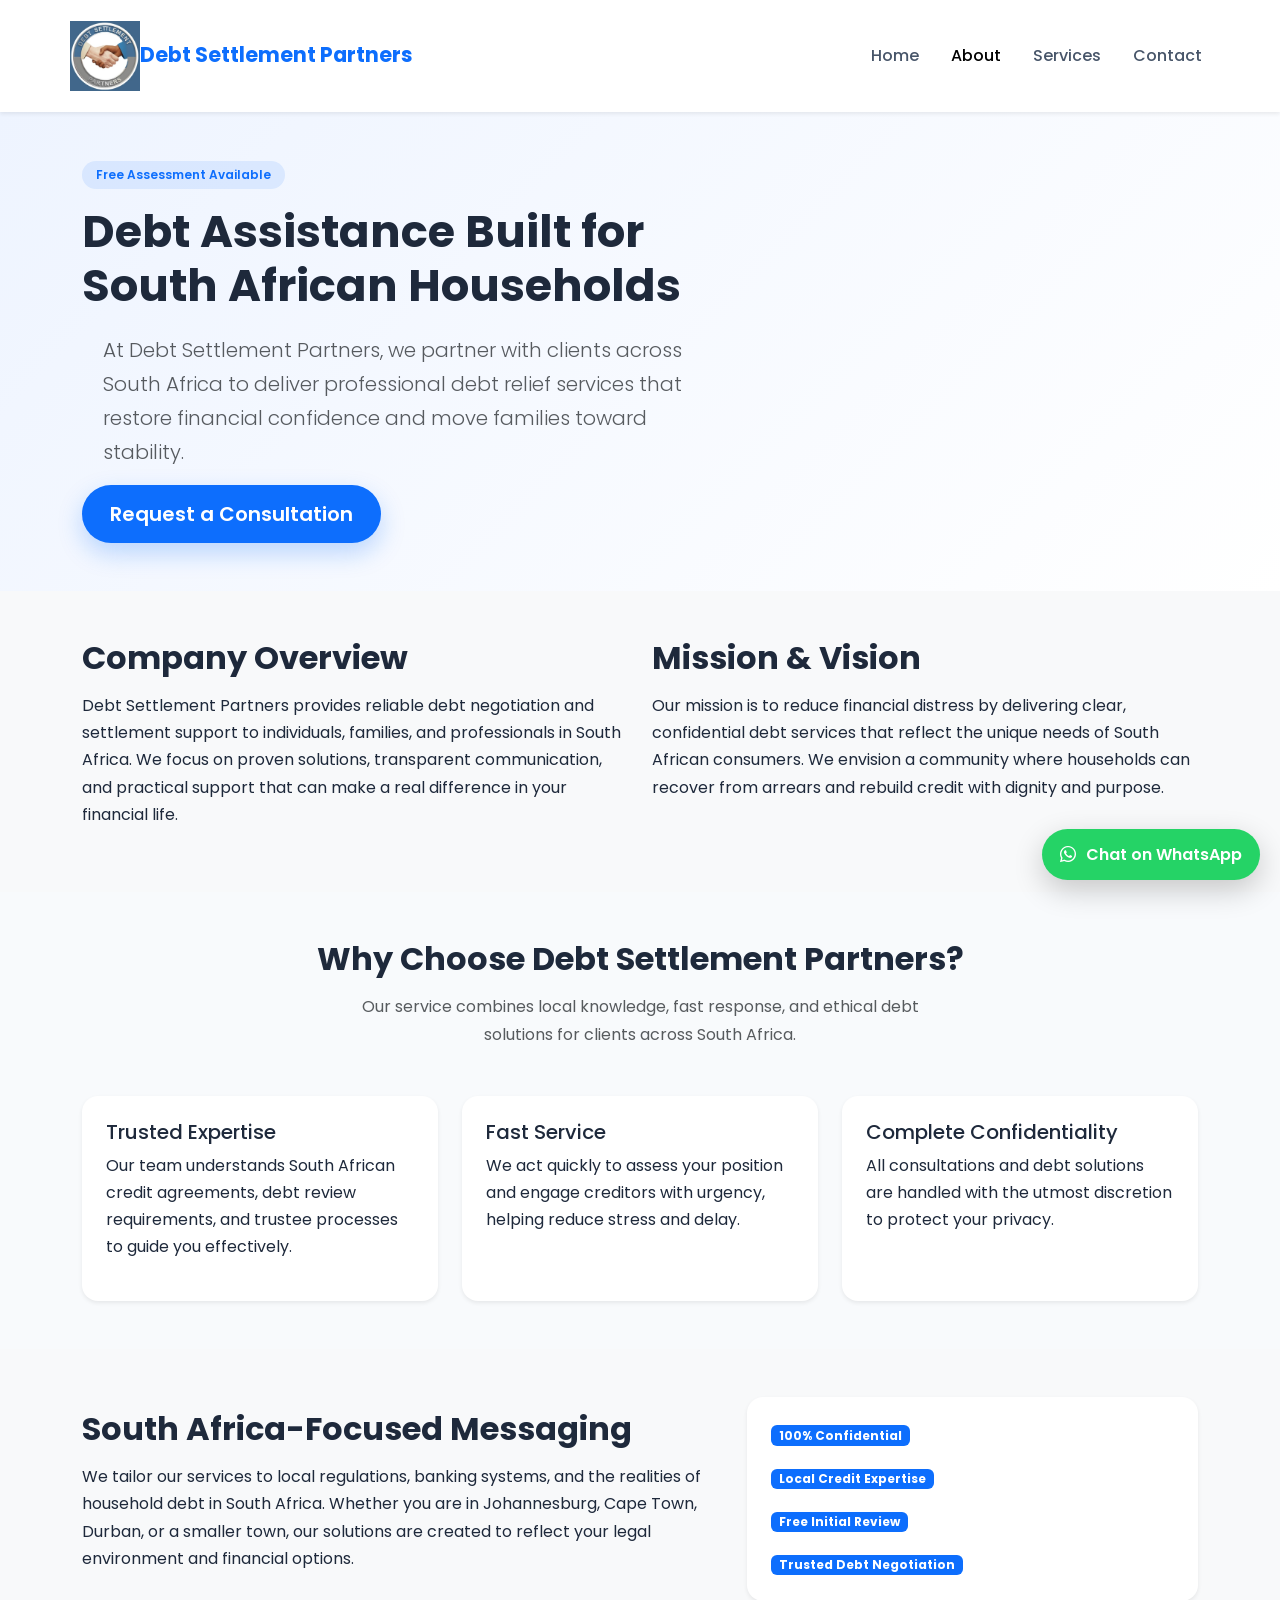
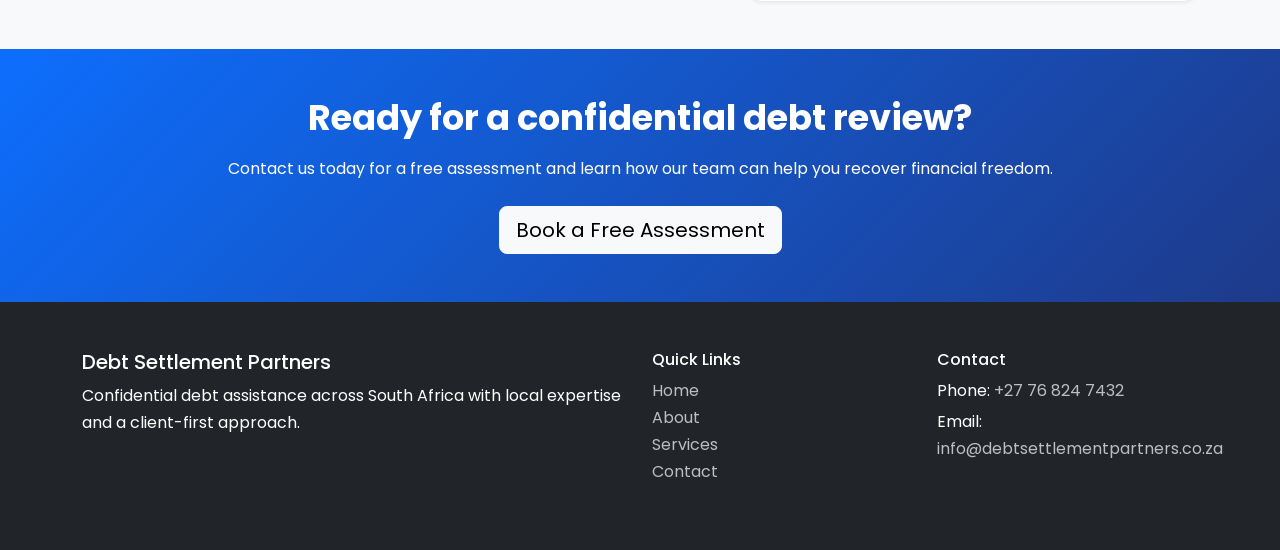
==== about.html @ 92708552 "first commit" ====
<!DOCTYPE html>
<html lang="en">
<head>
  <meta charset="UTF-8">
  <meta name="viewport" content="width=device-width, initial-scale=1.0">
  <title>About Us | Debt Settlement Partners</title>
  <meta name="description" content="Learn about Debt Settlement Partners, South Africa's debt assistance partner offering confidential, fast, local relief through mediation and settlement services.">
  <link rel="preconnect" href="https://fonts.googleapis.com">
  <link rel="preconnect" href="https://fonts.gstatic.com" crossorigin>
  <link href="https://fonts.googleapis.com/css2?family=Poppins:wght@300;400;500;600;700&display=swap" rel="stylesheet">
  <link href="https://cdn.jsdelivr.net/npm/bootstrap@5.3.2/dist/css/bootstrap.min.css" rel="stylesheet">
  <link rel="stylesheet" href="https://cdn.jsdelivr.net/npm/bootstrap-icons@1.11.4/font/bootstrap-icons.css">
  <link rel="stylesheet" href="css/style.css">
</head>
<body>
  <header class="site-header sticky-top bg-white shadow-sm">
    <nav class="navbar navbar-expand-lg navbar-light bg-white container">
      <a class="navbar-brand fw-bold text-primary" href="index.html"><img src="images/Screenshot_17-4-2026_103046_debtsettlementpartners.co.za.jpeg" alt="Dlogo" class="img-fluid" style="max-width: 70px;" style="padding: 5px;">Debt Settlement Partners</a>
      <button class="navbar-toggler" type="button" data-bs-toggle="collapse" data-bs-target="#mainNavbar" aria-controls="mainNavbar" aria-expanded="false" aria-label="Toggle navigation">
        <span class="navbar-toggler-icon"></span>
      </button>
      <div class="collapse navbar-collapse" id="mainNavbar">
        <ul class="navbar-nav ms-auto mb-2 mb-lg-0">
          <li class="nav-item"><a class="nav-link" href="index.html">Home</a></li>
          <li class="nav-item"><a class="nav-link active" href="about.html">About</a></li>
          <li class="nav-item"><a class="nav-link" href="services.html">Services</a></li>
          <li class="nav-item"><a class="nav-link" href="contact.html">Contact</a></li>
        </ul>
      </div>
    </nav>
  </header>

  <main>
    <section class="page-hero py-5">
      <div class="container">
        <div class="row align-items-center gy-4">
          <div class="col-lg-7">
            <span class="badge badge-soft-primary mb-3">Free Assessment Available</span>
            <h1 class="display-5 fw-bold">Debt Assistance Built for South African Households</h1>
            <p class="lead text-muted">At Debt Settlement Partners, we partner with clients across South Africa to deliver professional debt relief services that restore financial confidence and move families toward stability.</p>
            <a href="contact.html" class="btn btn-primary btn-lg">Request a Consultation</a>
          </div>
        </div>
      </div>
    </section>

    <section class="company-overview py-5 bg-light">
      <div class="container">
        <div class="row gy-4">
          <div class="col-lg-6">
            <h2>Company Overview</h2>
            <p>Debt Settlement Partners provides reliable debt negotiation and settlement support to individuals, families, and professionals in South Africa. We focus on proven solutions, transparent communication, and practical support that can make a real difference in your financial life.</p>
          </div>
          <div class="col-lg-6">
            <h2>Mission &amp; Vision</h2>
            <p>Our mission is to reduce financial distress by delivering clear, confidential debt services that reflect the unique needs of South African consumers. We envision a community where households can recover from arrears and rebuild credit with dignity and purpose.</p>
          </div>
        </div>
      </div>
    </section>

    <section class="why-choose-us py-5">
      <div class="container">
        <div class="text-center mb-5">
          <h2>Why Choose Debt Settlement Partners?</h2>
          <p class="text-muted">Our service combines local knowledge, fast response, and ethical debt solutions for clients across South Africa.</p>
        </div>
        <div class="row g-4">
          <div class="col-md-4">
            <div class="info-card p-4 rounded-4 shadow-sm h-100">
              <h3 class="h5">Trusted Expertise</h3>
              <p>Our team understands South African credit agreements, debt review requirements, and trustee processes to guide you effectively.</p>
            </div>
          </div>
          <div class="col-md-4">
            <div class="info-card p-4 rounded-4 shadow-sm h-100">
              <h3 class="h5">Fast Service</h3>
              <p>We act quickly to assess your position and engage creditors with urgency, helping reduce stress and delay.</p>
            </div>
          </div>
          <div class="col-md-4">
            <div class="info-card p-4 rounded-4 shadow-sm h-100">
              <h3 class="h5">Complete Confidentiality</h3>
              <p>All consultations and debt solutions are handled with the utmost discretion to protect your privacy.</p>
            </div>
          </div>
        </div>
      </div>
    </section>

    <section class="south-africa-focus py-5 bg-light">
      <div class="container">
        <div class="row align-items-center gy-4">
          <div class="col-lg-7">
            <h2>South Africa-Focused Messaging</h2>
            <p>We tailor our services to local regulations, banking systems, and the realities of household debt in South Africa. Whether you are in Johannesburg, Cape Town, Durban, or a smaller town, our solutions are created to reflect your legal environment and financial options.</p>
          </div>
          <div class="col-lg-5">
            <div class="badge-list p-4 rounded-4 shadow-sm bg-white">
              <div class="mb-3">
                <span class="badge bg-primary">100% Confidential</span>
              </div>
              <div class="mb-3">
                <span class="badge bg-primary">Local Credit Expertise</span>
              </div>
              <div class="mb-3">
                <span class="badge bg-primary">Free Initial Review</span>
              </div>
              <div>
                <span class="badge bg-primary">Trusted Debt Negotiation</span>
              </div>
            </div>
          </div>
        </div>
      </div>
    </section>

    <section class="conversion-banner py-5 text-white text-center">
      <div class="container">
        <h2>Ready for a confidential debt review?</h2>
        <p class="mb-4">Contact us today for a free assessment and learn how our team can help you recover financial freedom.</p>
        <a href="contact.html" class="btn btn-light btn-lg">Book a Free Assessment</a>
      </div>
    </section>
  </main>

  <footer class="site-footer py-5 bg-dark text-white">
    <div class="container">
      <div class="row gy-4">
        <div class="col-md-6">
          <h3 class="h5">Debt Settlement Partners</h3>
          <p>Confidential debt assistance across South Africa with local expertise and a client-first approach.</p>
        </div>
        <div class="col-md-3">
          <h4 class="h6">Quick Links</h4>
          <ul class="list-unstyled">
            <li><a href="index.html" class="footer-link">Home</a></li>
            <li><a href="about.html" class="footer-link">About</a></li>
            <li><a href="services.html" class="footer-link">Services</a></li>
            <li><a href="contact.html" class="footer-link">Contact</a></li>
          </ul>
        </div>
        <div class="col-md-3">
          <h4 class="h6">Contact</h4>
          <p class="mb-1">Phone: <a href="tel:+27768247432" class="footer-link">+27 76 824 7432</a></p>
          <p class="mb-0">Email: <a href="mailto:info@debtsettlementpartners.co.za" class="footer-link">info@debtsettlementpartners.co.za</a></p>
        </div>
      </div>
    </div>
  </footer>

  <a href="https://wa.me/27664022432" class="whatsapp-float" target="_blank" rel="noopener noreferrer" aria-label="Contact on WhatsApp">
    <i class="bi bi-whatsapp"></i>
    <span>Chat on WhatsApp</span>
  </a>

  <script src="https://cdn.jsdelivr.net/npm/bootstrap@5.3.2/dist/js/bootstrap.bundle.min.js" integrity="sha384-3JqI7Kc6Yv8jBTlw02j2kz7JbE2vdcIgbQY9fL7cH3jtLsfXZ0gjWm+NN9gKxK4m" crossorigin="anonymous"></script>
  <script src="js/script.js"></script>
</body>
</html>
---- css/style.css ----
:root {
  --primary: #0d6efd;
  --dark: #0f172a;
  --bg: #f8fafc;
  --soft: #eef4ff;
}

html {
  scroll-behavior: smooth;
}

body {
  font-family: 'Poppins', sans-serif;
  background: var(--bg);
  color: #1e293b;
  line-height: 1.7;
}

/* ================= GLOBAL SPACING FIX ================= */
section {
  padding: 80px 0;
}

.container {
  max-width: 1140px;
}

/* ================= NAVBAR ================= */
.site-header {
  z-index: 1000;
  backdrop-filter: blur(10px);
}

.navbar {
  padding: 1rem 0;
}

.navbar-brand {
  font-weight: 700;
  font-size: 1.3rem;
}

.nav-link {
  color: #475569;
  margin-left: 1rem;
  font-weight: 500;
}

.nav-link:hover,
.nav-link.active {
  color: var(--primary);
}

/* ================= HERO ================= */
.hero-section,
.page-hero {
  background: linear-gradient(135deg, #eef4ff, #ffffff);
  padding: 100px 0;
}

.hero-section h1,
.page-hero h1 {
  font-size: 2.8rem;
  line-height: 1.2;
  margin-bottom: 20px;
}

.hero-section p {
  font-size: 1.1rem;
  margin-bottom: 30px;
}

.hero-card {
  background: white;
  border-radius: 20px;
  padding: 30px;
  box-shadow: 0 20px 60px rgba(0,0,0,0.05);
}

/* ================= BADGE ================= */
.badge-soft-primary {
  background: rgba(13,110,253,0.1);
  color: var(--primary);
  padding: 8px 14px;
  border-radius: 50px;
  font-weight: 600;
}

/* ================= CARDS (GLOBAL UPGRADE) ================= */
.feature-box,
.info-card,
.step-card,
.testimonial-card,
.service-card,
.service-image {
  background: #ffffff;
  border-radius: 18px;
  padding: 30px;
  border: none;
  box-shadow: 0 10px 35px rgba(0,0,0,0.04);
  transition: all 0.3s ease;
}

.feature-box:hover,
.info-card:hover,
.step-card:hover,
.testimonial-card:hover,
.service-card:hover {
  transform: translateY(-8px);
  box-shadow: 0 20px 60px rgba(0,0,0,0.08);
}

/* ================= SERVICES ================= */
.services-preview .service-card {
  height: 100%;
}

.service-card h3 {
  margin-bottom: 15px;
}

/* ================= HOW IT WORKS ================= */
.step-card {
  text-align: center;
}

/* ================= TESTIMONIALS ================= */
.testimonial-card {
  font-style: italic;
}

/* ================= SECTION HEADINGS ================= */
h2 {
  font-weight: 700;
  margin-bottom: 15px;
}

.text-muted {
  max-width: 600px;
  margin-left: auto;
  margin-right: auto;
}

/* ================= CONVERSION BANNER ================= */
.conversion-banner {
  background: linear-gradient(135deg, #0d6efd, #1e3a8a);
  padding: 80px 0;
}

.conversion-banner h2 {
  font-size: 2.2rem;
  margin-bottom: 15px;
}

/* ================= BUTTONS ================= */
.btn-primary {
  background: var(--primary);
  border: none;
  border-radius: 50px;
  padding: 14px 28px;
  font-weight: 600;
  box-shadow: 0 10px 25px rgba(13,110,253,0.25);
}

.btn-primary:hover {
  background: #0b5ed7;
  transform: translateY(-2px);
}

.btn-outline-primary {
  border-radius: 50px;
  padding: 14px 28px;
  border: 2px solid var(--primary);
}

/* ================= CONTACT ================= */
.contact-section .card {
  border-radius: 20px;
  box-shadow: 0 15px 50px rgba(0,0,0,0.05);
}

/* ================= FOOTER ================= */
.site-footer {
  background: #0f172a;
}

.footer-link {
  color: rgba(255,255,255,0.7);
  text-decoration: none;
}

.footer-link:hover {
  color: #ffffff;
}

/* ================= WHATSAPP FLOAT ================= */
.whatsapp-float {
  position: fixed;
  right: 20px;
  bottom: 20px;
  z-index: 1100;
  display: flex;
  align-items: center;
  gap: 10px;
  background: #25d366;
  color: white;
  padding: 12px 18px;
  border-radius: 50px;
  font-weight: 600;
  box-shadow: 0 10px 30px rgba(0,0,0,0.2);
  text-decoration: none;
}

.whatsapp-float:hover {
  transform: scale(1.05);
}

/* ================= MOBILE FIXES ================= */
@media (max-width: 991px) {
  section {
    padding: 60px 0;
  }

  .hero-section h1 {
    font-size: 2.2rem;
  }

  .hero-card {
    margin-top: 20px;
  }
}
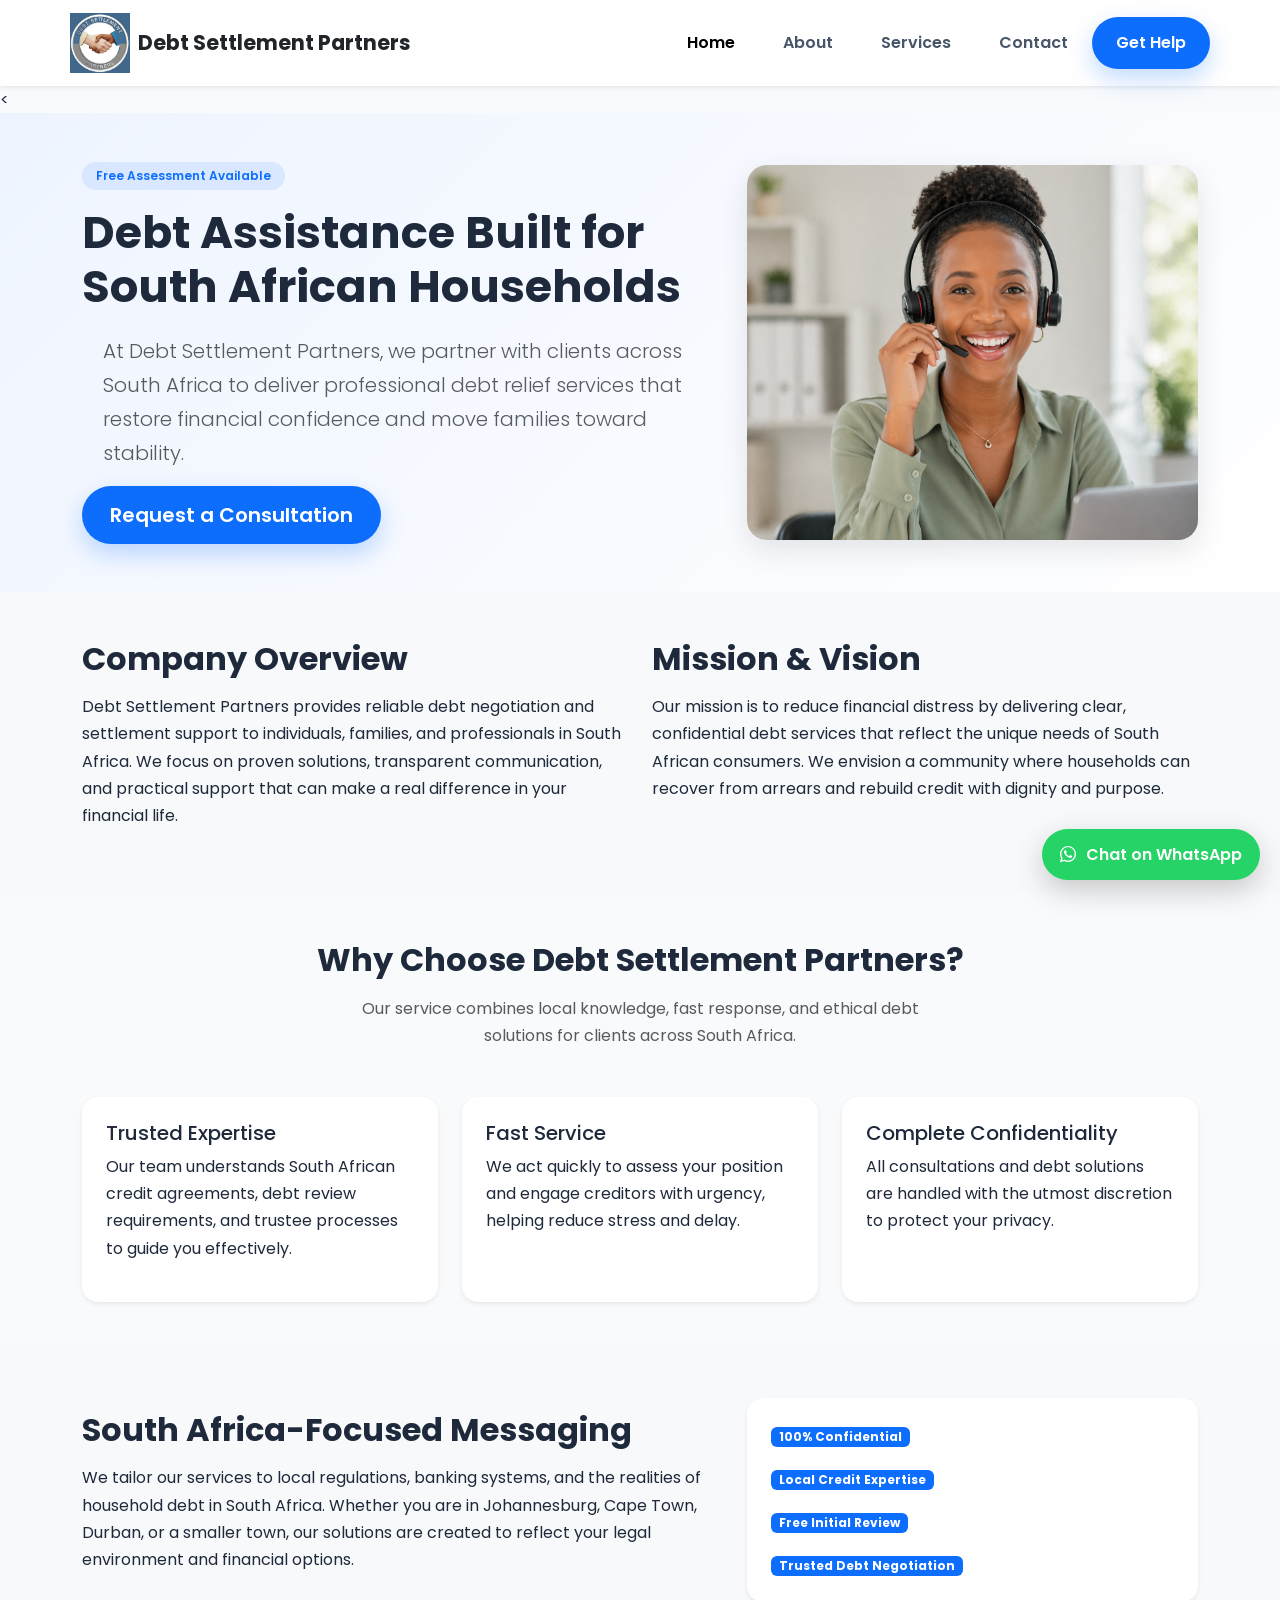
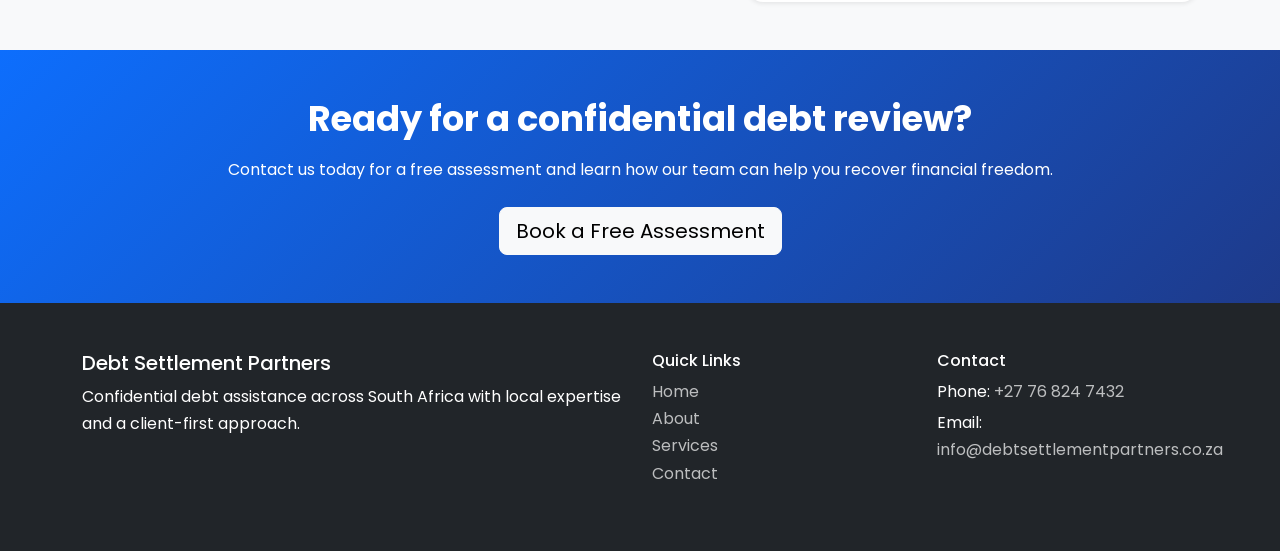
==== commit 8c158b4b: "Updated sections to website" ====
--- a/about.html
+++ b/about.html
@@ -14,35 +14,79 @@
 </head>
 <body>
   <header class="site-header sticky-top bg-white shadow-sm">
-    <nav class="navbar navbar-expand-lg navbar-light bg-white container">
-      <a class="navbar-brand fw-bold text-primary" href="index.html"><img src="images/Screenshot_17-4-2026_103046_debtsettlementpartners.co.za.jpeg" alt="Dlogo" class="img-fluid" style="max-width: 70px;" style="padding: 5px;">Debt Settlement Partners</a>
-      <button class="navbar-toggler" type="button" data-bs-toggle="collapse" data-bs-target="#mainNavbar" aria-controls="mainNavbar" aria-expanded="false" aria-label="Toggle navigation">
-        <span class="navbar-toggler-icon"></span>
-      </button>
-      <div class="collapse navbar-collapse" id="mainNavbar">
-        <ul class="navbar-nav ms-auto mb-2 mb-lg-0">
-          <li class="nav-item"><a class="nav-link" href="index.html">Home</a></li>
-          <li class="nav-item"><a class="nav-link active" href="about.html">About</a></li>
-          <li class="nav-item"><a class="nav-link" href="services.html">Services</a></li>
-          <li class="nav-item"><a class="nav-link" href="contact.html">Contact</a></li>
-        </ul>
-      </div>
-    </nav>
-  </header>
+  <nav class="navbar navbar-expand-lg container py-2">
+    
+    <!-- Logo -->
+    <a class="navbar-brand d-flex align-items-center fw-bold text-dark" href="index.html">
+      <img src="images/Screenshot_17-4-2026_103046_debtsettlementpartners.co.za.jpeg" 
+           alt="DSP Logo" 
+           class="img-fluid me-2"
+           style="max-width: 60px;">
+      <span>Debt Settlement Partners</span>
+    </a>
+
+    <!-- Toggle Button -->
+    <button class="navbar-toggler border-0" 
+            type="button" 
+            data-bs-toggle="collapse" 
+            data-bs-target="#mainNavbar" 
+            aria-controls="mainNavbar" 
+            aria-expanded="false" 
+            aria-label="Toggle navigation">
+      <span class="navbar-toggler-icon"></span>
+    </button>
+
+    <!-- Nav Links -->
+    <div class="collapse navbar-collapse" id="mainNavbar">
+      <ul class="navbar-nav ms-auto align-items-lg-center gap-lg-3">
+        <li class="nav-item">
+          <a class="nav-link active fw-semibold" href="index.html">Home</a>
+        </li>
+        <li class="nav-item">
+          <a class="nav-link fw-semibold" href="about.html">About</a>
+        </li>
+        <li class="nav-item">
+          <a class="nav-link fw-semibold" href="services.html">Services</a>
+        </li>
+        <li class="nav-item">
+          <a class="nav-link fw-semibold" href="contact.html">Contact</a>
+        </li>
+
+        <!-- CTA Button -->
+        <li class="nav-item mt-2 mt-lg-0">
+          <a href="contact.html" class="btn btn-primary px-4">
+            Get Help
+          </a>
+        </li>
+      </ul>
+    </div>
+
+  </nav>
+</header>
 
   <main>
-    <section class="page-hero py-5">
-      <div class="container">
-        <div class="row align-items-center gy-4">
-          <div class="col-lg-7">
-            <span class="badge badge-soft-primary mb-3">Free Assessment Available</span>
-            <h1 class="display-5 fw-bold">Debt Assistance Built for South African Households</h1>
-            <p class="lead text-muted">At Debt Settlement Partners, we partner with clients across South Africa to deliver professional debt relief services that restore financial confidence and move families toward stability.</p>
-            <a href="contact.html" class="btn btn-primary btn-lg">Request a Consultation</a>
-          </div>
-        </div>
-      </div>
-    </section>
+    <<section class="page-hero py-5">
+  <div class="container">
+    <div class="row align-items-center gy-4">
+      
+      <!-- TEXT -->
+      <div class="col-lg-7">
+        <span class="badge badge-soft-primary mb-3">Free Assessment Available</span>
+        <h1 class="display-5 fw-bold">Debt Assistance Built for South African Households</h1>
+        <p class="lead text-muted">
+          At Debt Settlement Partners, we partner with clients across South Africa to deliver professional debt relief services that restore financial confidence and move families toward stability.
+        </p>
+        <a href="contact.html" class="btn btn-primary btn-lg">Request a Consultation</a>
+      </div>
+
+      <!-- IMAGE -->
+      <div class="col-lg-5 text-center">
+        <img src="images/callcenter lady.png" class="img-fluid modern-img" alt="Customer Support">
+      </div>
+
+    </div>
+  </div>
+</section>
 
     <section class="company-overview py-5 bg-light">
       <div class="container">
--- a/css/style.css
+++ b/css/style.css
@@ -228,4 +228,25 @@
   .hero-card {
     margin-top: 20px;
   }
+}
+.site-header {
+  position: sticky;
+  top: 0;
+  z-index: 9999;
+}
+
+.hero-section {
+  background: linear-gradient(rgba(0, 0, 0, 0.6), rgba(0, 0, 0, 0.6)),
+              url('images/ChatGPT Image Apr 23, 2026, 12_33_40 PM.png');
+  background-size: cover;
+  background-position: center;
+  background-repeat: no-repeat;
+  min-height: 600px;
+  display: flex;
+  align-items: center;
+}
+
+.modern-img {
+  border-radius: 20px;
+  box-shadow: 0 10px 30px rgba(0,0,0,0.1);
 }
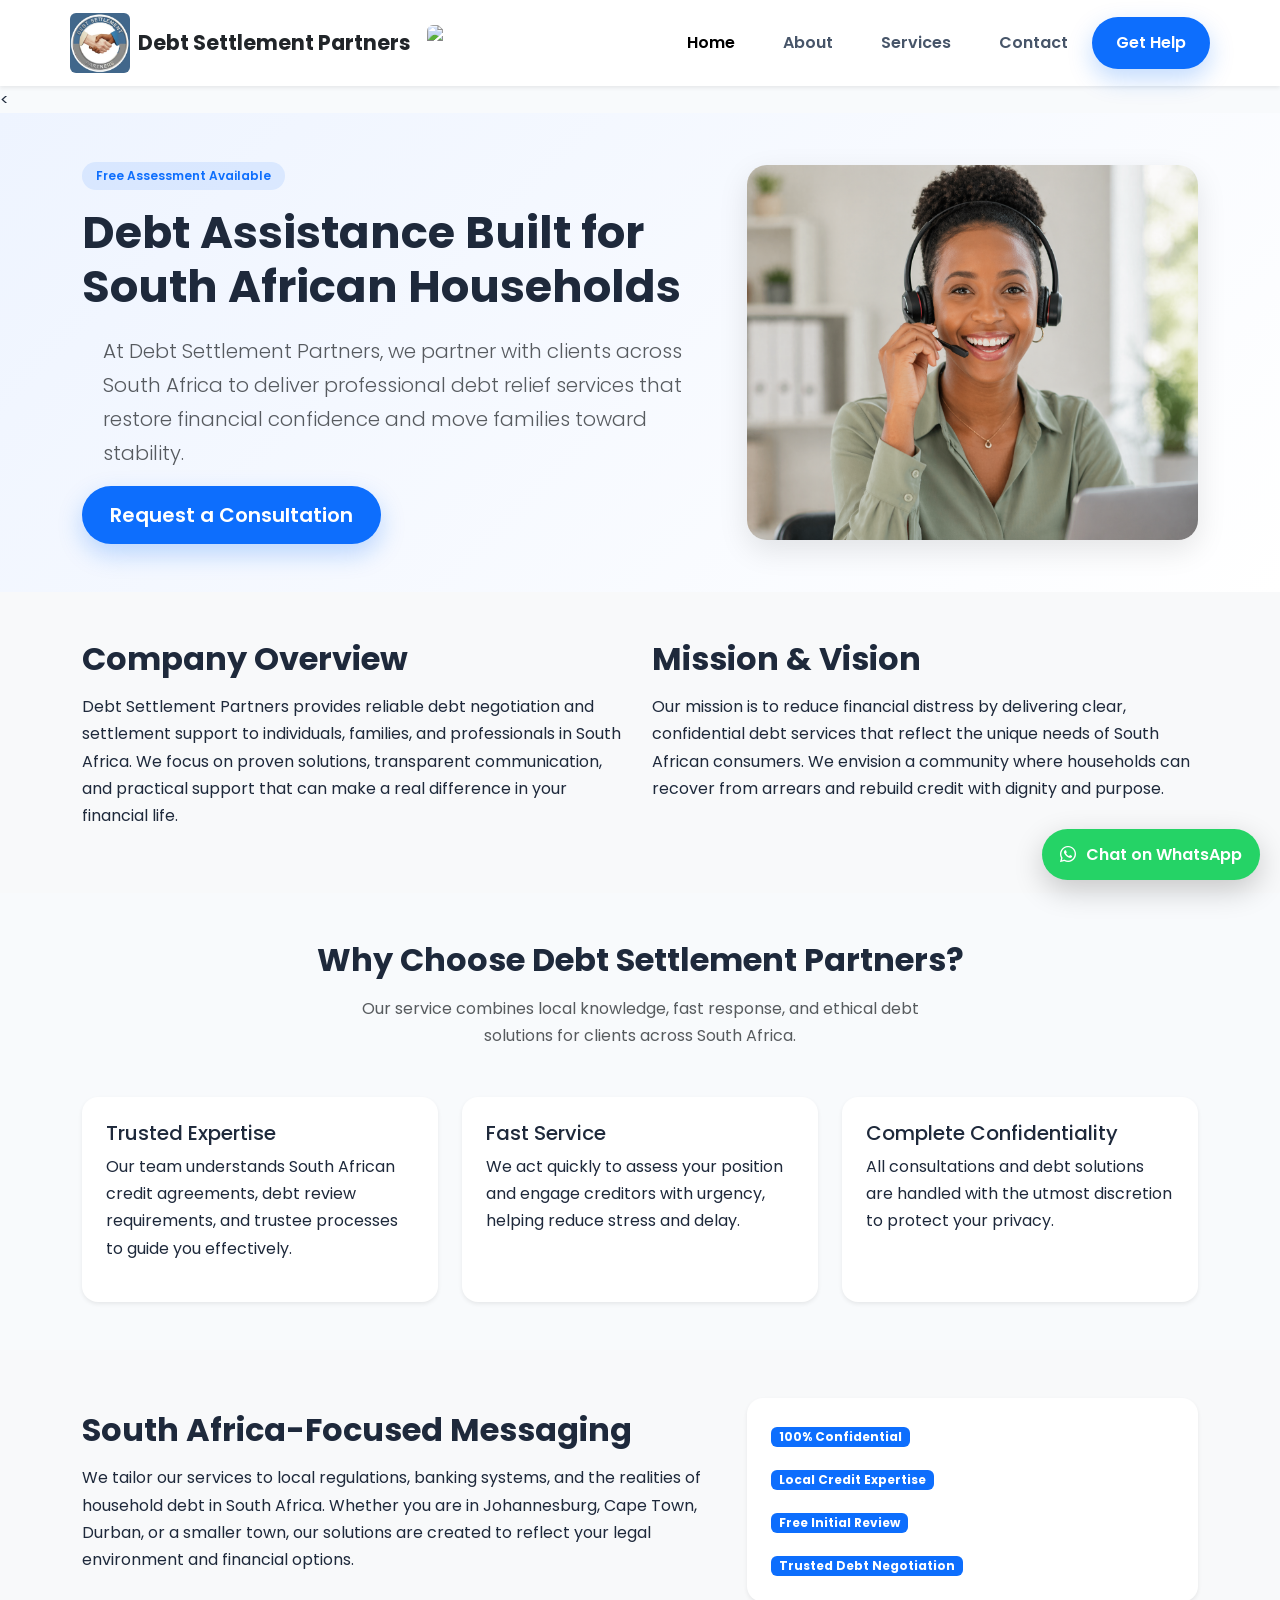
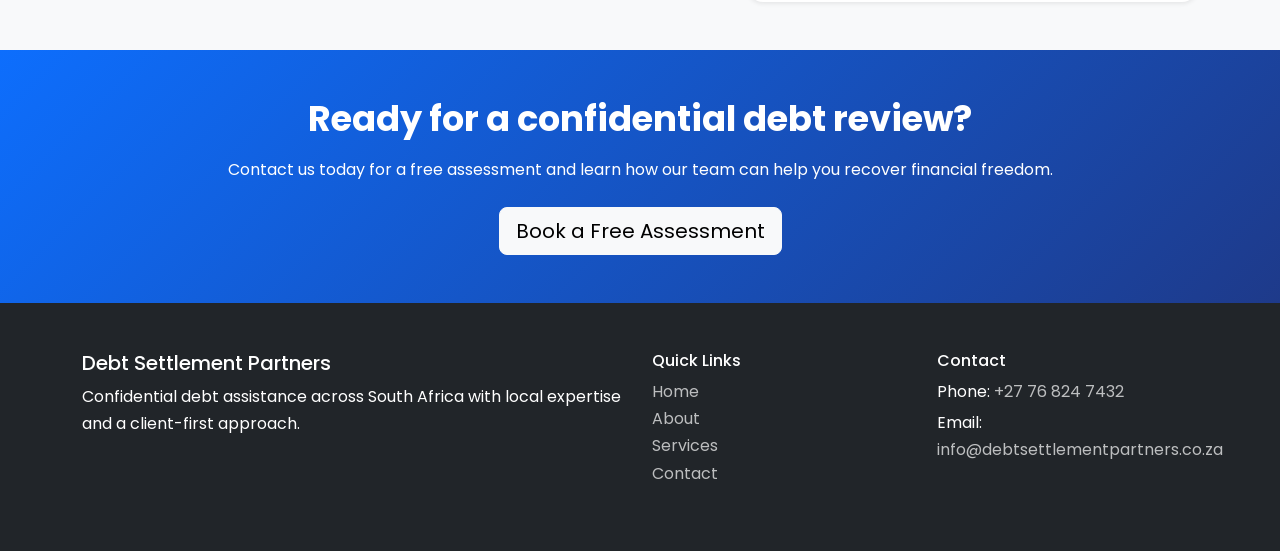
==== commit 9f17963e: "logo update" ====
--- a/about.html
+++ b/about.html
@@ -4,6 +4,7 @@
   <meta charset="UTF-8">
   <meta name="viewport" content="width=device-width, initial-scale=1.0">
   <title>About Us | Debt Settlement Partners</title>
+  <link rel="icon" type="image/png" href="./images/favicon2.png">
   <meta name="description" content="Learn about Debt Settlement Partners, South Africa's debt assistance partner offering confidential, fast, local relief through mediation and settlement services.">
   <link rel="preconnect" href="https://fonts.googleapis.com">
   <link rel="preconnect" href="https://fonts.gstatic.com" crossorigin>
@@ -20,9 +21,18 @@
     <a class="navbar-brand d-flex align-items-center fw-bold text-dark" href="index.html">
       <img src="images/Screenshot_17-4-2026_103046_debtsettlementpartners.co.za.jpeg" 
            alt="DSP Logo" 
-           class="img-fluid me-2"
+           class="img-fluid me-2 img-fluid rounded"
            style="max-width: 60px;">
       <span>Debt Settlement Partners</span>
+    </a>
+
+    <!-- Logo -->
+    <a class="navbar-brand d-flex align-items-center text-white fw-bold" href="#index.html">
+      <img src="images/logo.PNG" 
+           alt="We Clear Debt Logo" 
+           class="img-fluid me-2 img-fluid rounded " 
+           style="max-width: 60px;">
+      We Clear Debt
     </a>
 
     <!-- Toggle Button -->
@@ -198,7 +208,7 @@
     <span>Chat on WhatsApp</span>
   </a>
 
-  <script src="https://cdn.jsdelivr.net/npm/bootstrap@5.3.2/dist/js/bootstrap.bundle.min.js" integrity="sha384-3JqI7Kc6Yv8jBTlw02j2kz7JbE2vdcIgbQY9fL7cH3jtLsfXZ0gjWm+NN9gKxK4m" crossorigin="anonymous"></script>
+  <script src="https://cdn.jsdelivr.net/npm/bootstrap@5.3.2/dist/js/bootstrap.bundle.min.js"></script>
   <script src="js/script.js"></script>
 </body>
 </html>
--- a/css/style.css
+++ b/css/style.css
@@ -249,4 +249,13 @@
 .modern-img {
   border-radius: 20px;
   box-shadow: 0 10px 30px rgba(0,0,0,0.1);
+}
+
+.whatsapp-float {
+  z-index: 1000;
+}
+
+.navbar-toggler {
+  position: relative;
+  z-index: 1200;
 }
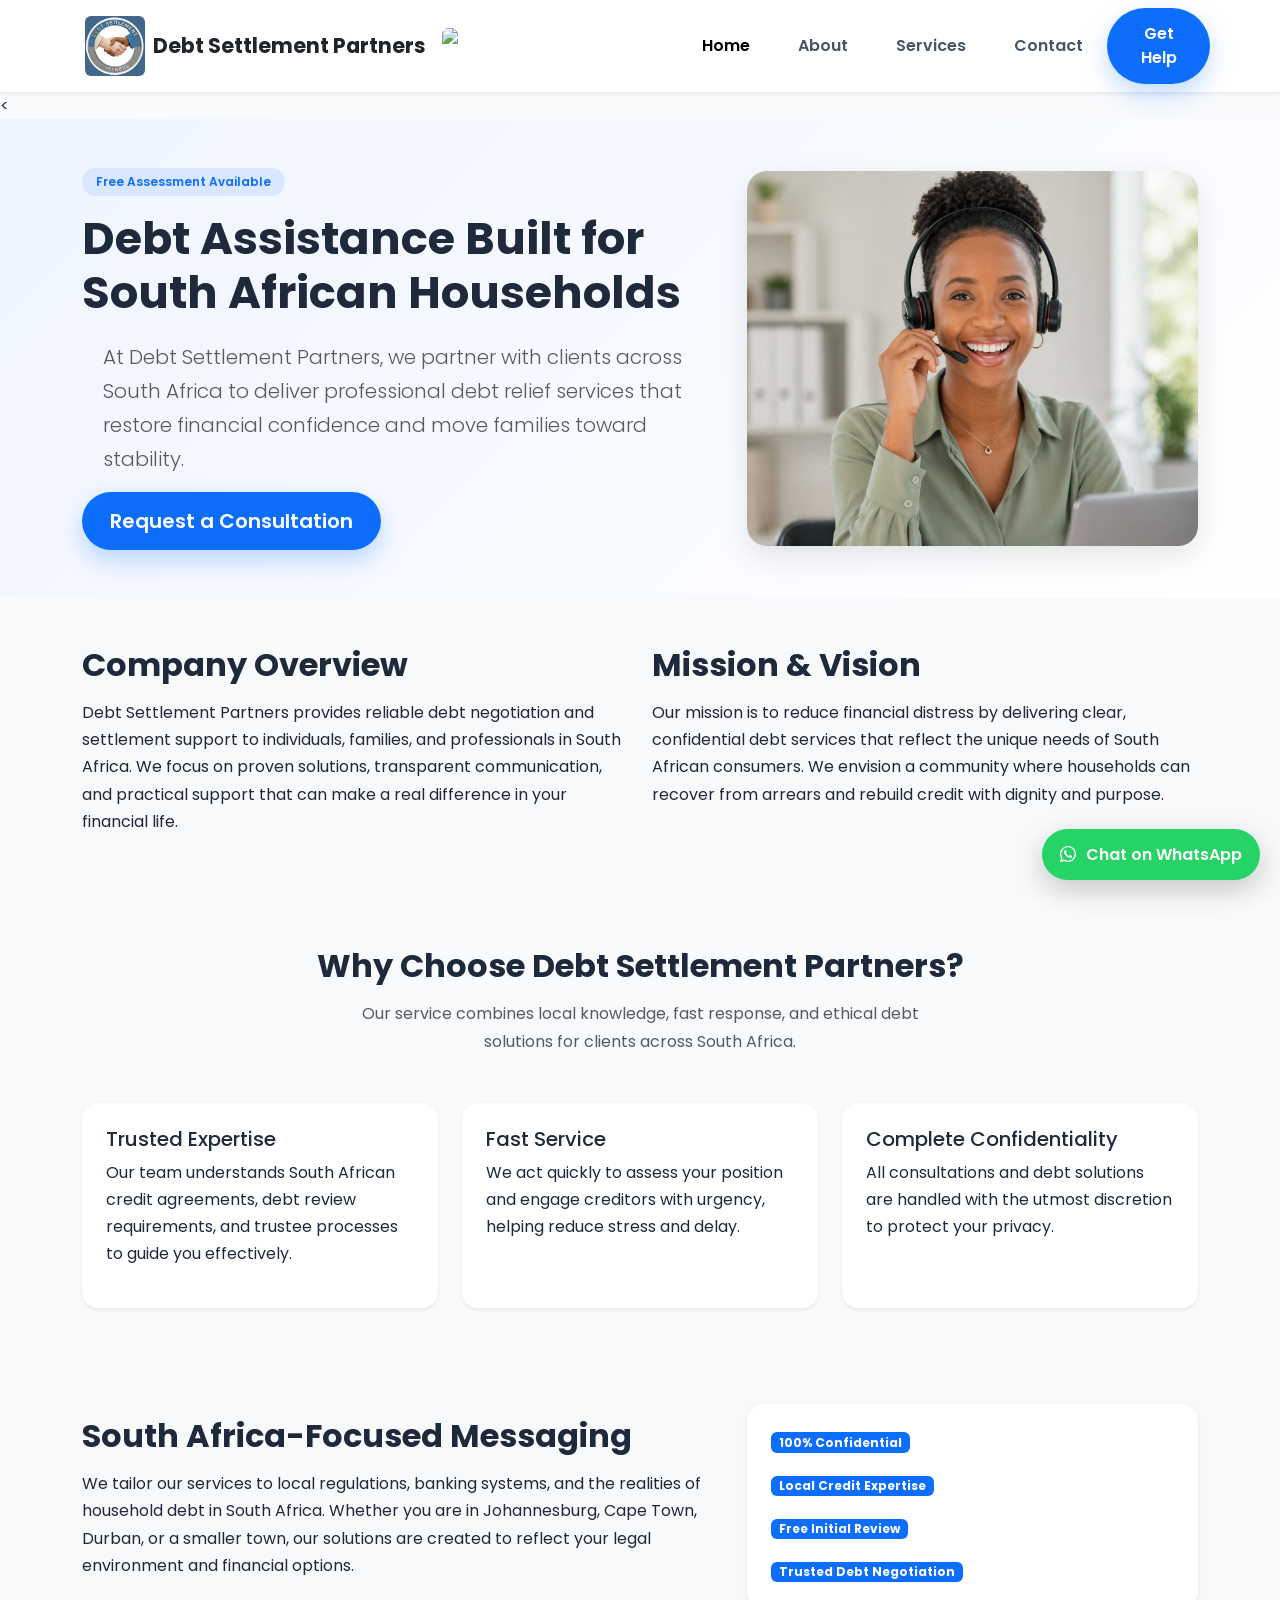
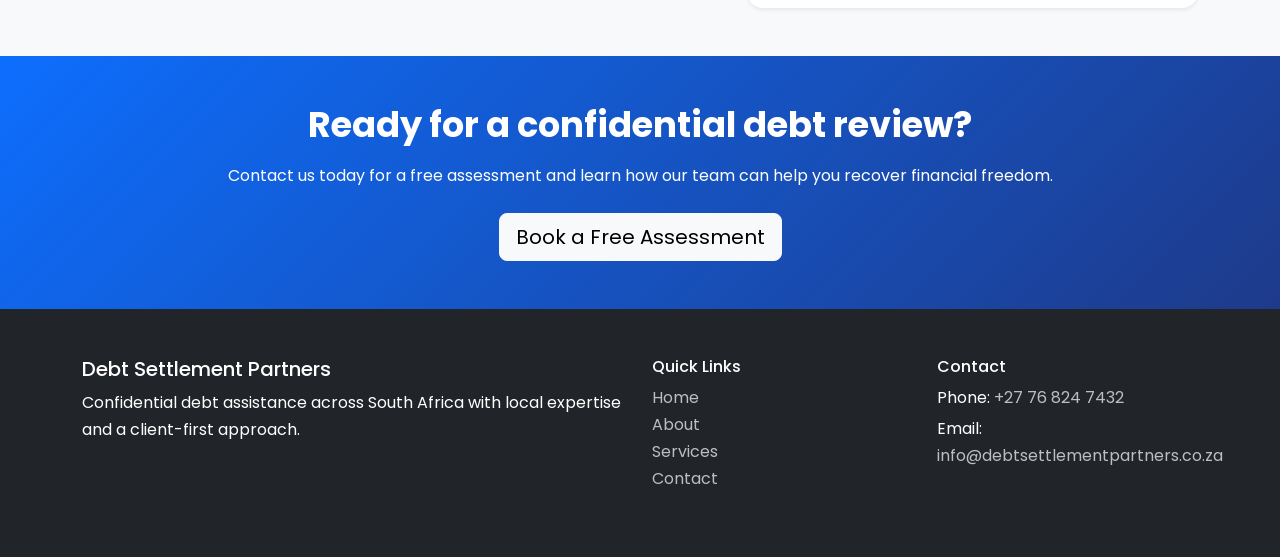
==== commit 454ade4c: "logo" ====
--- a/about.html
+++ b/about.html
@@ -18,7 +18,7 @@
   <nav class="navbar navbar-expand-lg container py-2">
     
     <!-- Logo -->
-    <a class="navbar-brand d-flex align-items-center fw-bold text-dark" href="index.html">
+    <a class="navbar-brand logo-left d-flex align-items-center fw-bold text-dark" href="index.html">
       <img src="images/Screenshot_17-4-2026_103046_debtsettlementpartners.co.za.jpeg" 
            alt="DSP Logo" 
            class="img-fluid me-2 img-fluid rounded"
--- a/css/style.css
+++ b/css/style.css
@@ -50,7 +50,9 @@
 .nav-link.active {
   color: var(--primary);
 }
-
+.logo-left{
+    margin-left: 15px;
+}
 /* ================= HERO ================= */
 .hero-section,
 .page-hero {
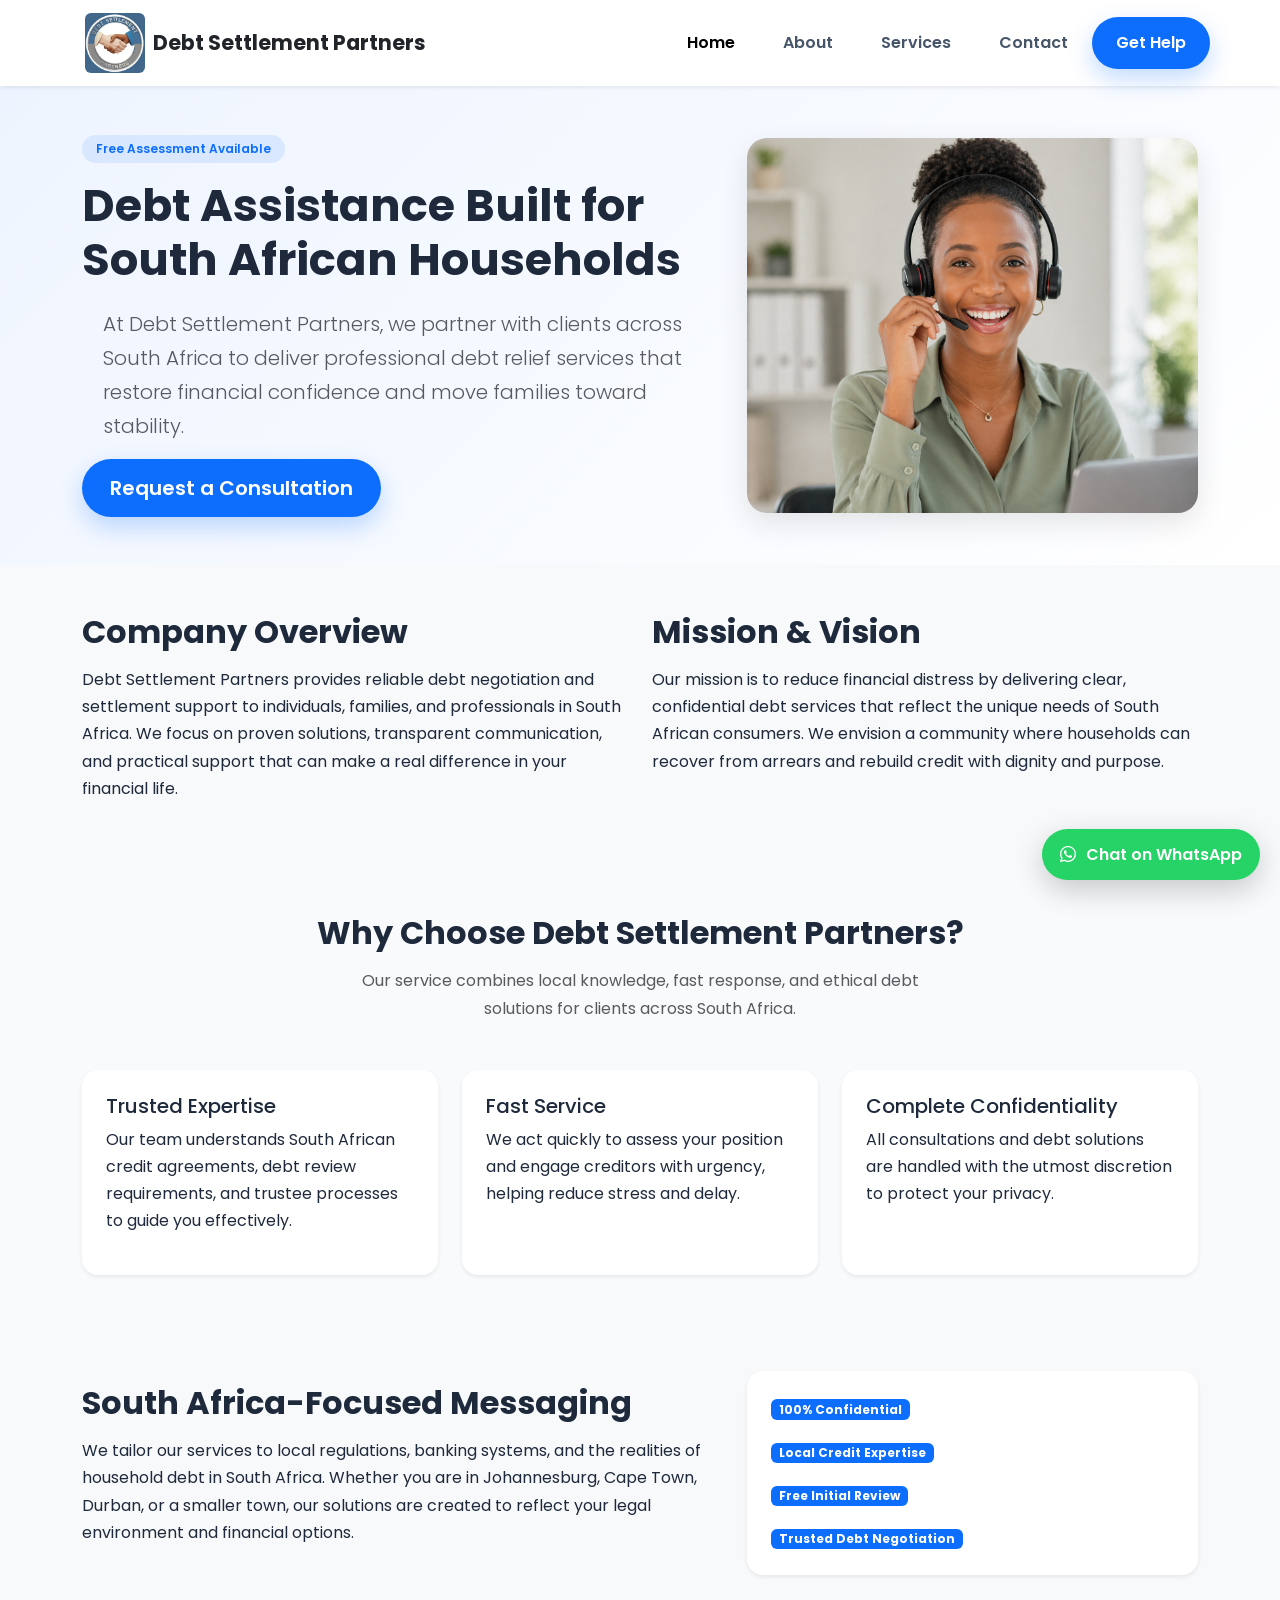
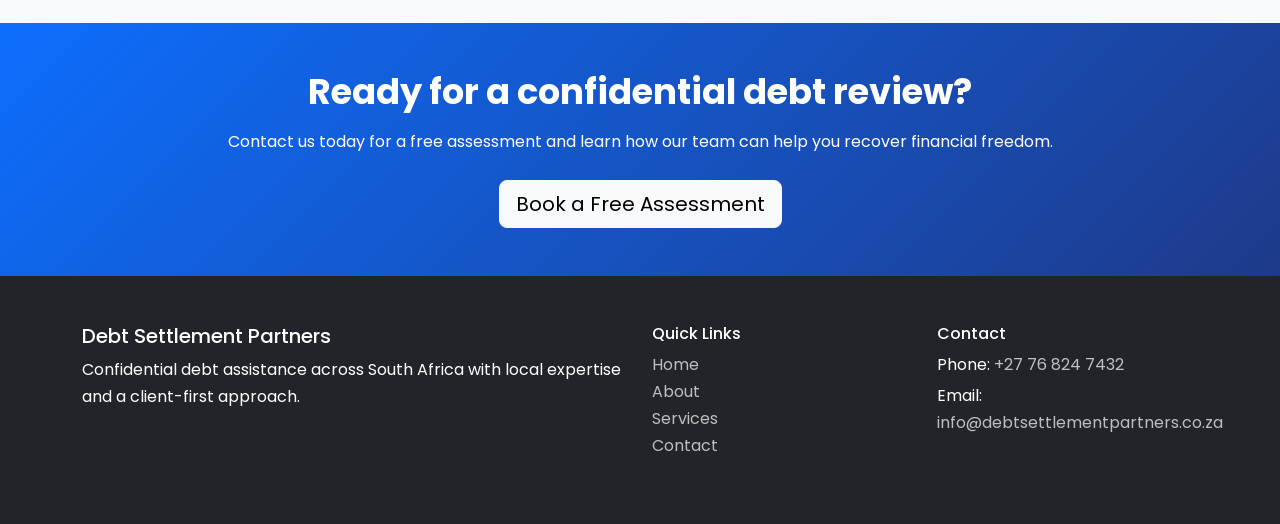
==== commit 7148c906: "updates" ====
--- a/about.html
+++ b/about.html
@@ -26,14 +26,6 @@
       <span>Debt Settlement Partners</span>
     </a>
 
-    <!-- Logo -->
-    <a class="navbar-brand d-flex align-items-center text-white fw-bold" href="#index.html">
-      <img src="images/logo.PNG" 
-           alt="We Clear Debt Logo" 
-           class="img-fluid me-2 img-fluid rounded " 
-           style="max-width: 60px;">
-      We Clear Debt
-    </a>
 
     <!-- Toggle Button -->
     <button class="navbar-toggler border-0" 
@@ -75,7 +67,7 @@
 </header>
 
   <main>
-    <<section class="page-hero py-5">
+    <section class="page-hero py-5">
   <div class="container">
     <div class="row align-items-center gy-4">
       
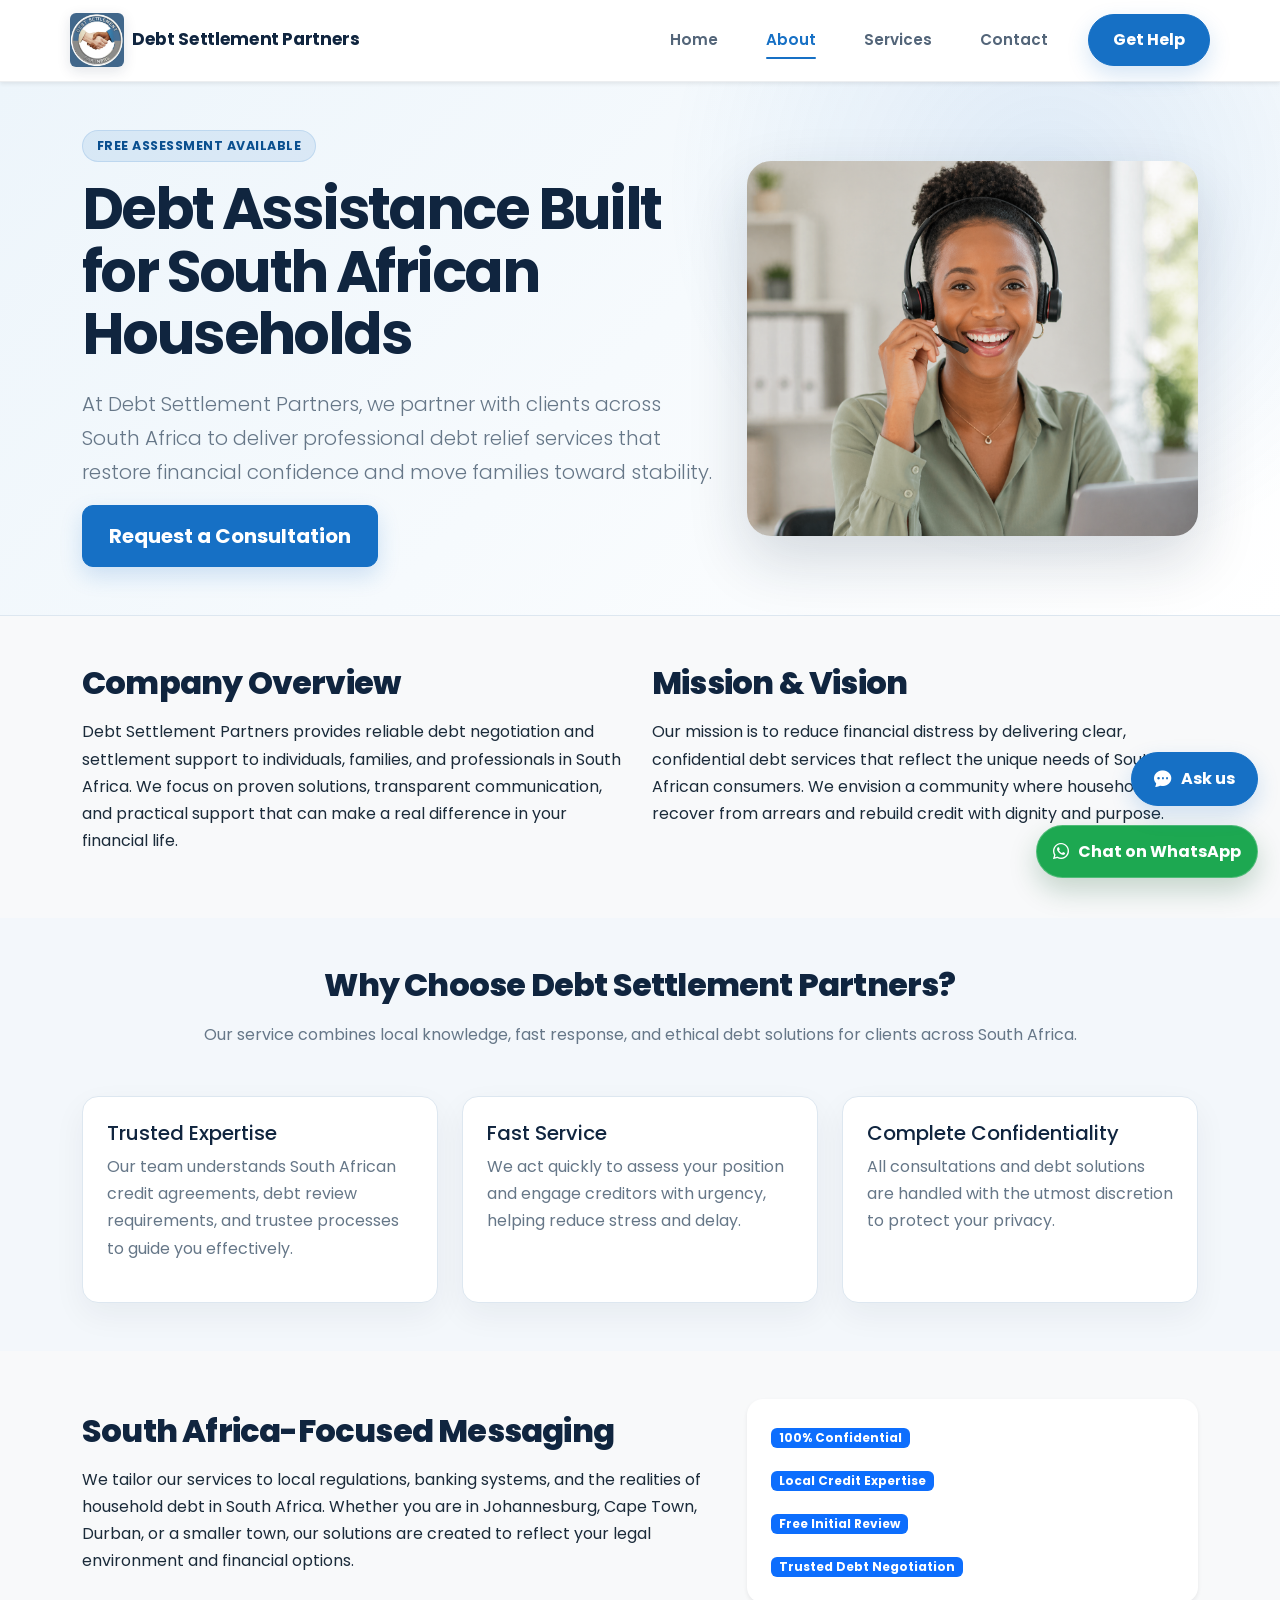
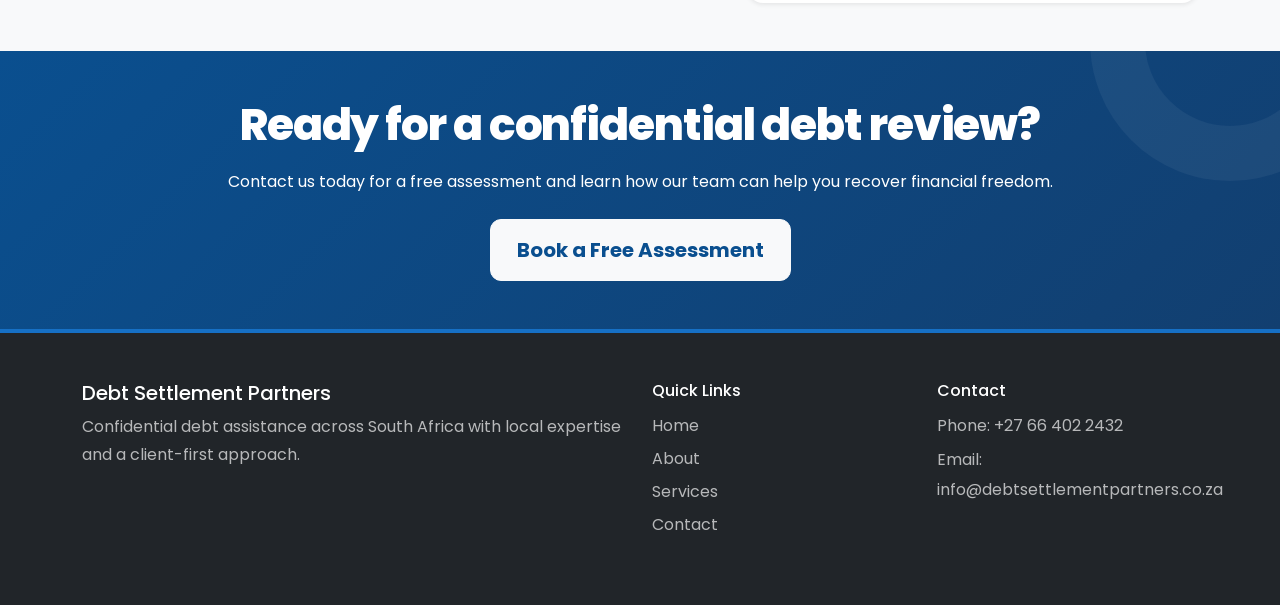
==== commit f449d982: "Phone number update" ====
--- a/about.html
+++ b/about.html
@@ -188,7 +188,7 @@
         </div>
         <div class="col-md-3">
           <h4 class="h6">Contact</h4>
-          <p class="mb-1">Phone: <a href="tel:+27768247432" class="footer-link">+27 76 824 7432</a></p>
+          <p class="mb-1">Phone: <a href="tel:+27664022432" class="footer-link">+27 66 402 2432</a></p>
           <p class="mb-0">Email: <a href="mailto:info@debtsettlementpartners.co.za" class="footer-link">info@debtsettlementpartners.co.za</a></p>
         </div>
       </div>
--- a/css/style.css
+++ b/css/style.css
@@ -1,263 +1,797 @@
 :root {
-  --primary: #0d6efd;
-  --dark: #0f172a;
-  --bg: #f8fafc;
-  --soft: #eef4ff;
-}
-
-html {
-  scroll-behavior: smooth;
-}
+  --primary: #1670c5;
+  --primary-dark: #0a4f8f;
+  --navy: #10253f;
+  --ink: #1b2b3a;
+  --muted: #667788;
+  --surface: #ffffff;
+  --bg: #f3f7fb;
+  --soft: #eaf3fb;
+  --border: #dde7f0;
+  --green: #25d366;
+}
+
+html { scroll-behavior: smooth; }
 
 body {
-  font-family: 'Poppins', sans-serif;
+  font-family: "Poppins", sans-serif;
   background: var(--bg);
-  color: #1e293b;
+  color: var(--ink);
   line-height: 1.7;
-}
-
-/* ================= GLOBAL SPACING FIX ================= */
-section {
-  padding: 80px 0;
-}
-
-.container {
-  max-width: 1140px;
-}
-
-/* ================= NAVBAR ================= */
+  -webkit-font-smoothing: antialiased;
+}
+
+section { padding: 88px 0; }
+.container { max-width: 1140px; }
+
 .site-header {
-  z-index: 1000;
-  backdrop-filter: blur(10px);
-}
-
-.navbar {
-  padding: 1rem 0;
-}
-
+  height: 82px;
+  background: rgba(255,255,255,.96) !important;
+  border-bottom: 1px solid rgba(16,37,63,.08);
+  backdrop-filter: blur(14px);
+  z-index: 1050;
+}
+
+.navbar { min-height: 80px; }
 .navbar-brand {
+  max-width: 360px;
+  font-size: 1.08rem;
+  letter-spacing: -.02em;
+  color: var(--navy) !important;
+}
+.navbar-brand img {
+  width: 54px;
+  height: 54px;
+  object-fit: cover;
+  box-shadow: 0 4px 14px rgba(16,37,63,.12);
+}
+
+.nav-link {
+  position: relative;
+  margin: 0 .15rem;
+  padding: .65rem .85rem !important;
+  color: #536579;
+  font-size: .95rem;
+  font-weight: 600;
+  transition: color .2s ease;
+}
+.nav-link::after {
+  content: "";
+  position: absolute;
+  left: .85rem;
+  right: .85rem;
+  bottom: .28rem;
+  height: 2px;
+  border-radius: 2px;
+  background: var(--primary);
+  transform: scaleX(0);
+  transition: transform .2s ease;
+}
+.nav-link:hover, .nav-link.active { color: var(--primary) !important; }
+.nav-link.active::after, .nav-link:hover::after { transform: scaleX(1); }
+.navbar .btn-primary { margin-left: .5rem; }
+
+.hero-section {
+  position: relative;
+  min-height: 620px;
+  display: flex;
+  align-items: center;
+  overflow: hidden;
+  padding: 96px 0;
+  background:
+    linear-gradient(90deg, rgba(9,32,55,.94) 0%, rgba(9,32,55,.78) 48%, rgba(9,32,55,.28) 100%),
+    url("../images/ChatGPT Image Apr 23, 2026, 12_33_40 PM.png") center 42%/cover no-repeat;
+}
+.hero-section::after {
+  content: "";
+  position: absolute;
+  right: -100px;
+  bottom: -250px;
+  width: 520px;
+  height: 520px;
+  border: 90px solid rgba(255,255,255,.055);
+  border-radius: 50%;
+}
+.hero-section .container { position: relative; z-index: 1; }
+.hero-section h1, .page-hero h1 {
+  max-width: 760px;
+  margin-bottom: 22px;
+  color: var(--navy);
+  font-weight: 750;
+  letter-spacing: -.045em;
+  line-height: 1.08;
+}
+.hero-section h1 {
+  max-width: 680px;
+  color: #fff;
+  font-size: clamp(2.55rem, 5vw, 4.25rem);
+}
+.hero-section .lead {
+  max-width: 620px;
+  margin-bottom: 32px;
+  color: rgba(255,255,255,.84);
+  font-size: 1.12rem;
+  line-height: 1.75;
+}
+
+.page-hero {
+  position: relative;
+  padding: 82px 0;
+  background:
+    radial-gradient(circle at 82% 20%, rgba(22,112,197,.12), transparent 24rem),
+    linear-gradient(135deg, #edf5fb 0%, #fff 100%);
+  border-bottom: 1px solid var(--border);
+}
+.page-hero h1 { font-size: clamp(2.35rem, 4.5vw, 3.8rem); }
+.page-hero .lead { max-width: 650px; }
+.modern-img {
+  max-height: 390px;
+  width: 100%;
+  object-fit: cover;
+  border-radius: 24px;
+  box-shadow: 0 24px 60px rgba(16,37,63,.16);
+}
+
+.badge-soft-primary {
+  display: inline-flex;
+  align-items: center;
+  background: rgba(22,112,197,.1);
+  color: var(--primary-dark);
+  border: 1px solid rgba(22,112,197,.14);
+  padding: 9px 14px;
+  border-radius: 999px;
+  font-size: .78rem;
   font-weight: 700;
-  font-size: 1.3rem;
-}
-
-.nav-link {
-  color: #475569;
-  margin-left: 1rem;
-  font-weight: 500;
-}
-
-.nav-link:hover,
-.nav-link.active {
+  letter-spacing: .04em;
+  text-transform: uppercase;
+}
+
+.hero-card {
+  border: 1px solid rgba(255,255,255,.42);
+  background: rgba(255,255,255,.94) !important;
+  border-radius: 20px !important;
+  box-shadow: 0 28px 70px rgba(7,28,48,.22);
+  backdrop-filter: blur(12px);
+}
+.hero-card h2 { color: var(--navy); }
+.hero-card li {
+  padding: 7px 0;
+  color: #43586b;
+  font-weight: 600;
+}
+.hero-card li::before {
+  content: "\f26b";
+  font-family: "bootstrap-icons";
+  margin-right: 9px;
   color: var(--primary);
 }
-.logo-left{
-    margin-left: 15px;
-}
-/* ================= HERO ================= */
-.hero-section,
-.page-hero {
-  background: linear-gradient(135deg, #eef4ff, #ffffff);
-  padding: 100px 0;
-}
-
-.hero-section h1,
-.page-hero h1 {
-  font-size: 2.8rem;
+
+.feature-box, .info-card, .step-card, .testimonial-card, .service-card,
+.service-image, .contact-section .card {
+  border: 1px solid var(--border) !important;
+  background: var(--surface);
+  border-radius: 16px !important;
+  box-shadow: 0 12px 32px rgba(16,37,63,.055) !important;
+  transition: transform .25s ease, box-shadow .25s ease, border-color .25s ease;
+}
+.feature-box:hover, .info-card:hover, .step-card:hover, .testimonial-card:hover,
+.service-card:hover, .contact-section .card:hover {
+  transform: translateY(-5px);
+  border-color: rgba(22,112,197,.32) !important;
+  box-shadow: 0 20px 44px rgba(16,37,63,.1) !important;
+}
+.feature-box h3, .info-card h3, .step-card h3, .service-card h3 { color: var(--navy); }
+.feature-box p, .info-card p, .step-card p, .service-card p { color: var(--muted); }
+
+.services-preview .service-card { position: relative; overflow: hidden; }
+.services-preview .service-card::before {
+  content: "";
+  display: block;
+  width: 46px;
+  height: 46px;
+  margin-bottom: 20px;
+  border-radius: 12px;
+  background: var(--soft);
+  box-shadow: inset 0 0 0 1px rgba(22,112,197,.09);
+}
+.services-preview .col-md-4:nth-child(1) .service-card::before { content: "\f5b8"; }
+.services-preview .col-md-4:nth-child(2) .service-card::before { content: "\f13b"; }
+.services-preview .col-md-4:nth-child(3) .service-card::before { content: "\f578"; }
+.services-preview .service-card::before {
+  display: grid;
+  place-items: center;
+  font-family: "bootstrap-icons";
+  color: var(--primary);
+  font-size: 1.25rem;
+}
+
+.step-card { position: relative; text-align: left; }
+.step-card::before {
+  content: "";
+  display: block;
+  width: 34px;
+  height: 4px;
+  margin-bottom: 18px;
+  border-radius: 4px;
+  background: var(--primary);
+}
+
+.testimonial-card {
+  position: relative;
+  font-style: normal;
+  border-top: 3px solid var(--primary) !important;
+}
+.testimonial-card::before {
+  content: "\201C";
+  display: block;
+  height: 48px;
+  color: rgba(22,112,197,.18);
+  font-family: Georgia, serif;
+  font-size: 4.5rem;
+  line-height: 1;
+}
+
+.partner-carousel-section {
+  background: #fff;
+}
+
+.support-carousel {
+  max-width: 1060px;
+  margin: 0 auto;
+  border-radius: 22px;
+  box-shadow: 0 24px 60px rgba(16,37,63,.14);
+  overflow: hidden;
+}
+
+.carousel-panel {
+  position: relative;
+  min-height: 430px;
+  display: flex;
+  align-items: center;
+  background:
+    linear-gradient(90deg, rgba(9,32,55,.94) 0%, rgba(9,32,55,.82) 52%, rgba(9,32,55,.25) 100%),
+    var(--carousel-image) center 38%/cover no-repeat;
+  border-radius: 22px;
+}
+
+.carousel-copy {
+  max-width: 590px;
+  padding: 58px;
+  color: #fff;
+}
+
+.carousel-kicker {
+  display: inline-block;
+  margin-bottom: 12px;
+  color: #bcdcff;
+  font-size: .78rem;
+  font-weight: 700;
+  letter-spacing: .08em;
+  text-transform: uppercase;
+}
+
+.carousel-copy h3 {
+  margin-bottom: 14px;
+  color: #fff;
+  font-size: clamp(1.8rem, 4vw, 2.65rem);
+  font-weight: 750;
+  letter-spacing: -.035em;
+}
+
+.carousel-copy p {
+  margin-bottom: 24px;
+  color: rgba(255,255,255,.82);
+  line-height: 1.75;
+}
+
+.support-carousel .carousel-indicators {
+  margin-bottom: 18px;
+}
+
+.support-carousel .carousel-indicators [data-bs-target] {
+  width: 8px;
+  height: 8px;
+  border: 0;
+  border-radius: 50%;
+  margin: 0 5px;
+}
+
+.support-carousel .carousel-control-prev,
+.support-carousel .carousel-control-next {
+  width: 58px;
+  opacity: .9;
+}
+
+.support-carousel .carousel-control-prev-icon,
+.support-carousel .carousel-control-next-icon {
+  width: 42px;
+  height: 42px;
+  border-radius: 50%;
+  background-color: rgba(16,37,63,.78);
+  background-size: 52%;
+}
+
+.feedback-prompt-section {
+  background: var(--soft);
+}
+
+.feedback-prompt {
+  display: flex;
+  align-items: center;
+  gap: 16px;
+  padding: 24px 28px;
+  border: 1px solid #dce8e3;
+  border-radius: 18px;
+  background: #fff;
+  box-shadow: 0 12px 30px rgba(16,37,63,.06);
+  color: inherit;
+  text-decoration: none;
+  transition: transform .2s ease, box-shadow .2s ease, border-color .2s ease;
+}
+
+.feedback-prompt:hover, .feedback-prompt:focus-visible {
+  transform: translateY(-2px);
+  border-color: rgba(22,112,197,.38);
+  box-shadow: 0 18px 38px rgba(16,37,63,.1);
+}
+
+.feedback-prompt-icon {
+  display: grid;
+  flex: 0 0 48px;
+  width: 48px;
+  height: 48px;
+  place-items: center;
+  border-radius: 50%;
+  background: var(--soft);
+  color: var(--primary);
+  font-size: 1.15rem;
+}
+
+.feedback-prompt-copy {
+  display: flex;
+  flex: 1;
+  flex-direction: column;
+  line-height: 1.45;
+}
+
+.feedback-prompt-eyebrow {
+  margin-bottom: 4px;
+  color: var(--primary-dark);
+  font-size: .73rem;
+  font-weight: 750;
+  letter-spacing: .08em;
+  text-transform: uppercase;
+}
+
+.feedback-prompt-title {
+  color: var(--navy);
+  font-size: 1.2rem;
+  font-weight: 750;
+}
+
+.feedback-prompt-description {
+  margin-top: 5px;
+  color: var(--muted);
+}
+
+.feedback-prompt-link {
+  display: inline-flex;
+  align-items: center;
+  gap: 10px;
+  color: var(--primary);
+  font-weight: 700;
+  white-space: nowrap;
+}
+
+.feedback-prompt-link i { transition: transform .2s ease; }
+.feedback-prompt:hover .feedback-prompt-link i { transform: translateX(4px); }
+
+.rating-section {
+  scroll-margin-top: 96px;
+  background: #edf5fb;
+}
+
+.rating-card { border: 1px solid var(--border) !important; }
+.rating-card h2 { margin-bottom: 8px; }
+.rating-card fieldset { border: 0; padding: 0; }
+.rating-card legend { font-size: 1rem; }
+
+.rating-options {
+  display: flex;
+  gap: 8px;
+}
+
+.rating-option {
+  display: inline-flex;
+  cursor: pointer;
+}
+
+.rating-option input {
+  position: absolute;
+  width: 1px;
+  height: 1px;
+  overflow: hidden;
+  clip: rect(0, 0, 0, 0);
+  white-space: nowrap;
+}
+
+.rating-star {
+  color: #c8d3dd;
+  font-size: 2.4rem;
   line-height: 1.2;
-  margin-bottom: 20px;
-}
-
-.hero-section p {
-  font-size: 1.1rem;
-  margin-bottom: 30px;
-}
-
-.hero-card {
-  background: white;
-  border-radius: 20px;
-  padding: 30px;
-  box-shadow: 0 20px 60px rgba(0,0,0,0.05);
-}
-
-/* ================= BADGE ================= */
-.badge-soft-primary {
-  background: rgba(13,110,253,0.1);
+  transition: color .15s ease, transform .15s ease;
+}
+
+.rating-option.is-selected .rating-star,
+.rating-option:hover .rating-star { color: #e9a923; }
+.rating-option:hover .rating-star { transform: scale(1.12); }
+.rating-option input:focus-visible + .rating-star {
+  outline: 3px solid rgba(22,112,197,.45);
+  outline-offset: 3px;
+  border-radius: 3px;
+}
+
+h2 {
+  color: var(--navy);
+  font-weight: 750;
+  letter-spacing: -.025em;
+  margin-bottom: 16px;
+}
+.text-muted { color: var(--muted) !important; }
+
+.conversion-banner {
+  position: relative;
+  overflow: hidden;
+  background: linear-gradient(135deg, var(--primary-dark), #123f70);
+  box-shadow: none;
+  padding: 76px 0;
+}
+.conversion-banner::after {
+  content: "";
+  position: absolute;
+  width: 280px;
+  height: 280px;
+  right: -90px;
+  top: -150px;
+  border: 55px solid rgba(255,255,255,.05);
+  border-radius: 50%;
+}
+.conversion-banner h2 {
+  color: #fff;
+  font-size: clamp(2rem, 4vw, 2.75rem);
+}
+
+.btn {
+  border-radius: 999px;
+  padding: 13px 22px;
+  font-weight: 700;
+  transition: transform .2s ease, box-shadow .2s ease, background .2s ease;
+}
+.btn-lg { border-radius: 11px; padding: 15px 26px; }
+.btn-primary {
+  border: 1px solid var(--primary);
+  background: var(--primary);
+  box-shadow: 0 9px 22px rgba(22,112,197,.18);
+}
+.btn-primary:hover, .btn-primary:focus {
+  border-color: var(--primary-dark);
+  background: var(--primary-dark);
+  transform: translateY(-2px);
+  box-shadow: 0 12px 26px rgba(22,112,197,.24);
+}
+.btn-outline-primary {
   color: var(--primary);
-  padding: 8px 14px;
-  border-radius: 50px;
-  font-weight: 600;
-}
-
-/* ================= CARDS (GLOBAL UPGRADE) ================= */
-.feature-box,
-.info-card,
-.step-card,
-.testimonial-card,
-.service-card,
-.service-image {
-  background: #ffffff;
-  border-radius: 18px;
-  padding: 30px;
-  border: none;
-  box-shadow: 0 10px 35px rgba(0,0,0,0.04);
-  transition: all 0.3s ease;
-}
-
-.feature-box:hover,
-.info-card:hover,
-.step-card:hover,
-.testimonial-card:hover,
-.service-card:hover {
-  transform: translateY(-8px);
-  box-shadow: 0 20px 60px rgba(0,0,0,0.08);
-}
-
-/* ================= SERVICES ================= */
-.services-preview .service-card {
-  height: 100%;
-}
-
-.service-card h3 {
-  margin-bottom: 15px;
-}
-
-/* ================= HOW IT WORKS ================= */
-.step-card {
-  text-align: center;
-}
-
-/* ================= TESTIMONIALS ================= */
-.testimonial-card {
-  font-style: italic;
-}
-
-/* ================= SECTION HEADINGS ================= */
-h2 {
-  font-weight: 700;
-  margin-bottom: 15px;
-}
-
-.text-muted {
-  max-width: 600px;
-  margin-left: auto;
-  margin-right: auto;
-}
-
-/* ================= CONVERSION BANNER ================= */
-.conversion-banner {
-  background: linear-gradient(135deg, #0d6efd, #1e3a8a);
-  padding: 80px 0;
-}
-
-.conversion-banner h2 {
-  font-size: 2.2rem;
-  margin-bottom: 15px;
-}
-
-/* ================= BUTTONS ================= */
-.btn-primary {
-  background: var(--primary);
-  border: none;
-  border-radius: 50px;
-  padding: 14px 28px;
-  font-weight: 600;
-  box-shadow: 0 10px 25px rgba(13,110,253,0.25);
-}
-
-.btn-primary:hover {
-  background: #0b5ed7;
-  transform: translateY(-2px);
-}
-
-.btn-outline-primary {
-  border-radius: 50px;
-  padding: 14px 28px;
   border: 2px solid var(--primary);
-}
-
-/* ================= CONTACT ================= */
-.contact-section .card {
-  border-radius: 20px;
-  box-shadow: 0 15px 50px rgba(0,0,0,0.05);
-}
-
-/* ================= FOOTER ================= */
+  background: transparent;
+}
+.hero-section .btn-outline-primary { color: #fff; border-color: rgba(255,255,255,.75); }
+.hero-section .btn-outline-primary:hover { background: #fff; color: var(--navy); }
+.btn-light { color: var(--primary-dark); }
+
+.form-control {
+  min-height: 48px;
+  border: 1px solid #ccd9e5;
+  border-radius: 9px;
+  background: #fbfdff;
+  color: var(--ink);
+}
+textarea.form-control { min-height: 120px; }
+.form-control:focus {
+  border-color: var(--primary);
+  box-shadow: 0 0 0 4px rgba(22,112,197,.1);
+  background: #fff;
+}
+.form-check-input:checked { background: var(--primary); border-color: var(--primary); }
+.map-placeholder { border: 1px solid var(--border); }
+
 .site-footer {
-  background: #0f172a;
-}
-
+  background: #0b1d31;
+  border-top: 4px solid var(--primary);
+}
+.site-footer h3, .site-footer h4 { color: #fff; }
+.site-footer p { color: rgba(255,255,255,.68); }
 .footer-link {
-  color: rgba(255,255,255,0.7);
+  display: inline-block;
+  padding: 3px 0;
+  color: rgba(255,255,255,.68);
   text-decoration: none;
 }
-
-.footer-link:hover {
-  color: #ffffff;
-}
-
-/* ================= WHATSAPP FLOAT ================= */
+.footer-link:hover { color: #fff; }
+
 .whatsapp-float {
   position: fixed;
-  right: 20px;
-  bottom: 20px;
-  z-index: 1100;
-  display: flex;
-  align-items: center;
-  gap: 10px;
-  background: #25d366;
-  color: white;
-  padding: 12px 18px;
-  border-radius: 50px;
-  font-weight: 600;
-  box-shadow: 0 10px 30px rgba(0,0,0,0.2);
+  right: 22px;
+  bottom: 22px;
+  z-index: 1200;
+  display: flex;
+  align-items: center;
+  gap: 9px;
+  background: #1da851;
+  color: #fff;
+  padding: 12px 16px;
+  border: 1px solid rgba(255,255,255,.22);
+  border-radius: 999px;
+  box-shadow: 0 12px 28px rgba(10,82,38,.22);
+  font-weight: 700;
   text-decoration: none;
-}
-
-.whatsapp-float:hover {
-  transform: scale(1.05);
-}
-
-/* ================= MOBILE FIXES ================= */
-@media (max-width: 991px) {
-  section {
-    padding: 60px 0;
+  transition: transform .2s ease;
+}
+.whatsapp-float:hover { transform: translateY(-3px); color: #fff; }
+
+.reveal {
+  opacity: 0;
+  transform: translateY(18px);
+  transition: opacity .55s ease, transform .55s ease;
+}
+.reveal.visible { opacity: 1; transform: translateY(0); }
+
+.back-to-top {
+  position: fixed;
+  left: 22px;
+  bottom: 22px;
+  z-index: 1190;
+  width: 44px;
+  height: 44px;
+  border: 0;
+  border-radius: 50%;
+  background: var(--navy);
+  color: #fff;
+  box-shadow: 0 8px 20px rgba(16,37,63,.2);
+  opacity: 0;
+  visibility: hidden;
+  transform: translateY(8px);
+  transition: .2s ease;
+}
+.back-to-top.visible { opacity: 1; visibility: visible; transform: translateY(0); }
+
+/* Debt assistance chat widget */
+.debt-chat-launcher {
+  position: fixed;
+  right: 22px;
+  bottom: 94px;
+  z-index: 1210;
+  display: inline-flex;
+  align-items: center;
+  gap: 9px;
+  min-height: 48px;
+  border-radius: 999px;
+  padding: 13px 22px;
+  font-size: 1rem;
+  font-weight: 700;
+  transition: transform .2s ease, opacity .2s ease;
+}
+.debt-chat-launcher i { font-size: 1.1rem; }
+.debt-chat-launcher:hover,
+.debt-chat-launcher:focus {
+  color: #fff;
+  transform: translateY(-2px);
+}
+.debt-chat-launcher.hidden { opacity: 0; pointer-events: none; transform: translateY(8px); }
+
+.debt-chat {
+  position: fixed;
+  right: 22px;
+  bottom: 94px;
+  z-index: 1220;
+  width: 365px;
+  height: min(590px, calc(100vh - 116px));
+  overflow: hidden;
+  border: 1px solid rgba(16,37,63,.12);
+  border-radius: 18px 18px 12px 12px;
+  background: #fbfcfe;
+  box-shadow: 0 18px 50px rgba(16,37,63,.22);
+  opacity: 0;
+  visibility: hidden;
+  transform: translateY(18px) scale(.98);
+  transform-origin: bottom right;
+  transition: opacity .22s ease, visibility .22s ease, transform .22s ease;
+}
+.debt-chat.open {
+  opacity: 1;
+  visibility: visible;
+  transform: translateY(0) scale(1);
+}
+.debt-chat-header {
+  height: 96px;
+  display: flex;
+  align-items: center;
+  justify-content: space-between;
+  padding: 18px 26px;
+  background: linear-gradient(135deg, #153b52 0%, #087887 100%);
+  color: #fff;
+}
+.debt-chat-header h2 {
+  margin: 0 0 3px;
+  color: #fff;
+  font-size: 1.18rem;
+  line-height: 1.2;
+}
+.debt-chat-header p {
+  margin: 0;
+  color: rgba(255,255,255,.82);
+  font-size: .82rem;
+}
+.debt-chat-close {
+  width: 38px;
+  height: 38px;
+  border: 0;
+  border-radius: 50%;
+  background: transparent;
+  color: #fff;
+  font-size: 1.35rem;
+  line-height: 1;
+}
+.debt-chat-close:hover { background: rgba(255,255,255,.12); }
+.debt-chat-body {
+  height: calc(100% - 96px);
+  display: flex;
+  flex-direction: column;
+}
+.debt-chat-messages {
+  flex: 1;
+  overflow-y: auto;
+  padding: 18px 20px 12px;
+  scrollbar-width: thin;
+}
+.chat-message {
+  max-width: 88%;
+  margin: 0 0 10px;
+  padding: 11px 14px;
+  border-radius: 15px;
+  font-size: .86rem;
+  line-height: 1.55;
+  animation: chat-in .18s ease;
+}
+.chat-message.bot {
+  margin-right: auto;
+  border: 1px solid #cfe1eb;
+  border-bottom-left-radius: 4px;
+  background: #edf5fa;
+  color: #1d3c56;
+}
+.chat-message.user {
+  margin-left: auto;
+  border-bottom-right-radius: 4px;
+  background: #087887;
+  color: #fff;
+}
+@keyframes chat-in {
+  from { opacity: 0; transform: translateY(5px); }
+  to { opacity: 1; transform: translateY(0); }
+}
+.debt-chat-suggestions {
+  display: flex;
+  flex-wrap: wrap;
+  gap: 7px;
+  padding: 0 20px 10px;
+}
+.chat-suggestion {
+  border: 1px solid #b9ccd8;
+  border-radius: 999px;
+  background: #fff;
+  color: #36566a;
+  padding: 8px 12px;
+  font-size: .76rem;
+  line-height: 1.2;
+  transition: background .15s ease, border-color .15s ease;
+}
+.chat-suggestion:hover { border-color: #087887; background: #eef7f8; }
+.debt-chat-input-wrap {
+  flex: 0 0 auto;
+  padding: 10px 16px 8px;
+  border-top: 1px solid #edf1f4;
+  background: #fff;
+}
+.debt-chat-form {
+  display: flex;
+  align-items: center;
+  gap: 8px;
+}
+.debt-chat-input {
+  flex: 1;
+  min-width: 0;
+  height: 48px;
+  border: 2px solid #60aaa9;
+  border-radius: 999px;
+  outline: none;
+  padding: 0 15px;
+  color: #263a48;
+  background: #fff;
+  font-size: .9rem;
+}
+.debt-chat-input:focus { border-color: #087887; box-shadow: 0 0 0 3px rgba(8,120,135,.1); }
+.debt-chat-send {
+  flex: 0 0 48px;
+  width: 48px;
+  height: 48px;
+  border: 0;
+  border-radius: 50%;
+  background: #087887;
+  color: #fff;
+  font-size: 1.15rem;
+}
+.debt-chat-send:hover { background: #066975; }
+.debt-chat-disclaimer {
+  margin: 7px 0 0;
+  color: #6c7d8b;
+  font-size: .62rem;
+  line-height: 1.45;
+  text-align: center;
+}
+
+@media (max-width: 991.98px) {
+  section { padding: 68px 0; }
+  .site-header { height: auto; }
+  .navbar { min-height: 72px; }
+  .navbar-collapse {
+    margin: 0 -12px;
+    padding: 12px;
+    border-top: 1px solid var(--border);
+    background: #fff;
   }
-
-  .hero-section h1 {
-    font-size: 2.2rem;
+  .nav-link { margin: 0; padding: .72rem 1rem !important; }
+  .nav-link::after { display: none; }
+  .navbar .btn-primary { width: 100%; margin: 8px 0 4px; }
+  .hero-section { min-height: 560px; padding: 76px 0; }
+  .hero-section h1 { font-size: clamp(2.35rem, 8vw, 3.5rem); }
+  .page-hero { padding: 68px 0; }
+  .carousel-panel { min-height: 390px; }
+  .carousel-copy { max-width: 520px; padding: 46px; }
+}
+
+@media (max-width: 575.98px) {
+  section { padding: 56px 0; }
+  .container { padding-left: 20px; padding-right: 20px; }
+  .navbar-brand { max-width: 260px; font-size: .88rem; }
+  .navbar-brand img { width: 46px; height: 46px; }
+  .hero-section { min-height: 610px; background-position: 58% center; }
+  .hero-section .lead { font-size: 1rem; }
+  .hero-section .d-flex { width: 100%; }
+  .hero-section .d-flex .btn { width: 100%; }
+  .page-hero h1 { font-size: 2.25rem; }
+  .conversion-banner { padding: 58px 0; }
+  .carousel-panel {
+    min-height: 470px;
+    align-items: flex-end;
+    background:
+      linear-gradient(0deg, rgba(9,32,55,.96) 0%, rgba(9,32,55,.78) 68%, rgba(9,32,55,.25) 100%),
+      var(--carousel-image) center 28%/cover no-repeat;
   }
-
-  .hero-card {
-    margin-top: 20px;
-  }
-}
-.site-header {
-  position: sticky;
-  top: 0;
-  z-index: 9999;
-}
-
-.hero-section {
-  background: linear-gradient(rgba(0, 0, 0, 0.6), rgba(0, 0, 0, 0.6)),
-              url('images/ChatGPT Image Apr 23, 2026, 12_33_40 PM.png');
-  background-size: cover;
-  background-position: center;
-  background-repeat: no-repeat;
-  min-height: 600px;
-  display: flex;
-  align-items: center;
-}
-
-.modern-img {
-  border-radius: 20px;
-  box-shadow: 0 10px 30px rgba(0,0,0,0.1);
-}
-
-.whatsapp-float {
-  z-index: 1000;
-}
-
-.navbar-toggler {
-  position: relative;
-  z-index: 1200;
+  .carousel-copy { max-width: 100%; padding: 34px 34px 48px; }
+  .carousel-copy h3 { font-size: 1.75rem; }
+  .carousel-copy p { font-size: .92rem; }
+  .carousel-copy .btn { width: 100%; }
+  .support-carousel .carousel-control-prev,
+  .support-carousel .carousel-control-next { width: 44px; }
+  .support-carousel .carousel-control-prev-icon,
+  .support-carousel .carousel-control-next-icon { width: 36px; height: 36px; }
+  .feedback-prompt { align-items: flex-start; flex-wrap: wrap; padding: 20px; }
+  .feedback-prompt-icon { flex-basis: 42px; width: 42px; height: 42px; }
+  .feedback-prompt-copy { flex-basis: calc(100% - 58px); }
+  .feedback-prompt-link { margin-left: 58px; }
+  .whatsapp-float { width: 52px; height: 52px; justify-content: center; right: 16px; bottom: 16px; }
+  .whatsapp-float span { display: none; }
+  .back-to-top { left: 16px; bottom: 16px; }
+  .debt-chat-launcher { right: 16px; bottom: 82px; min-height: 54px; padding: 10px 16px; font-size: 1rem; }
+  .debt-chat { right: 12px; bottom: 82px; width: calc(100vw - 24px); height: min(590px, calc(100vh - 106px)); }
 }
